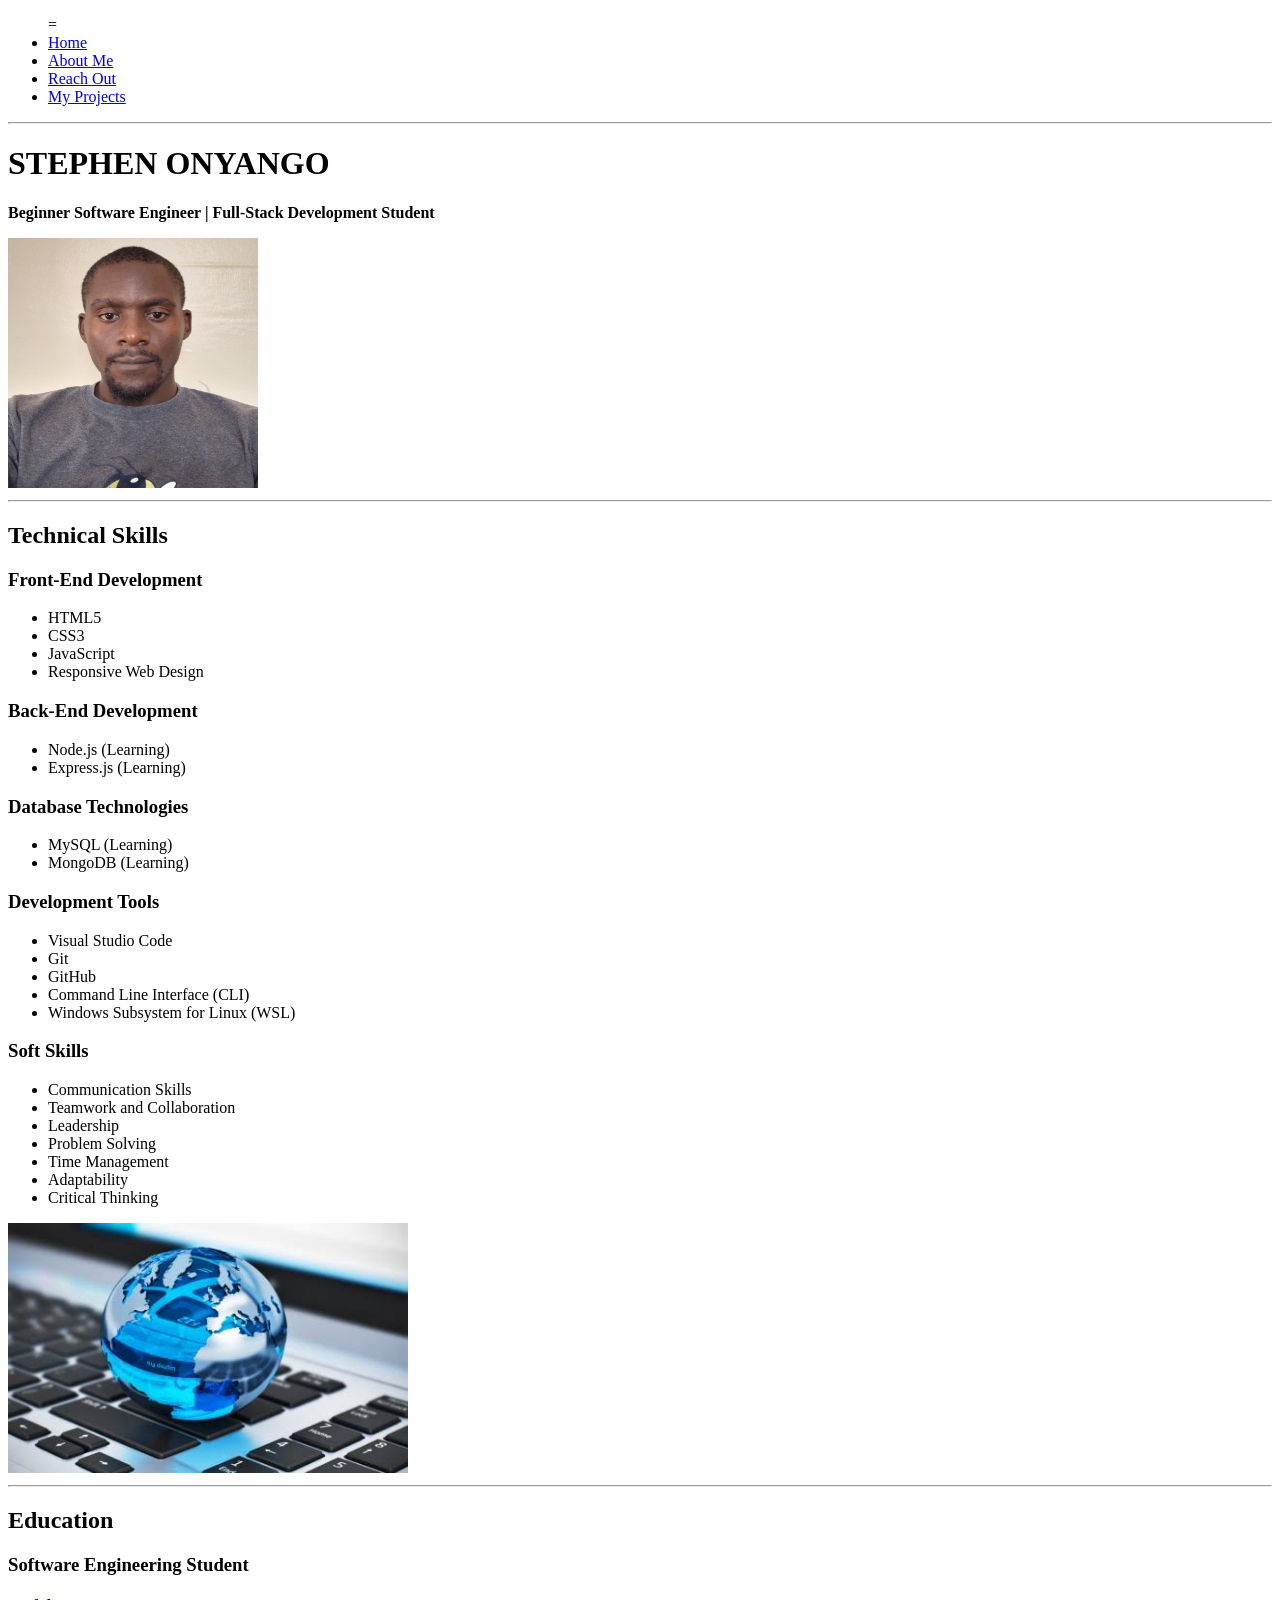
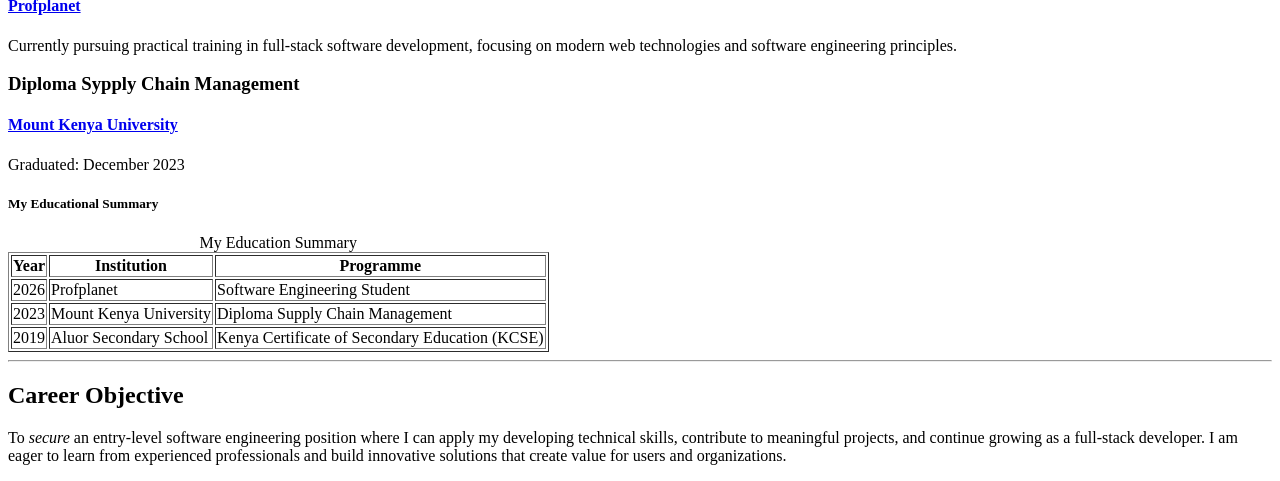
==== index.html @ aaf896d8 "Week 2 Portfolio Challenge" ====
<!doctype html>
<html lang="en">
  <head>
    <meta charset="UTF-8" />
    <meta name="viewport" content="width=device-width, initial-scale=1.0" />
    <title>Personal Portfolio</title>
  </head>
  <body>
    <nav>
      <ul>
        =
        <li><a href="index.html">Home</a></li>
        <li><a href="about.html">About Me</a></li>
        <li><a href="contact.html">Reach Out</a></li>
        <li><a href="projects.html">My Projects</a></li>
      </ul>
    </nav>
    <hr />
    <h1>STEPHEN ONYANGO</h1>
    <p>
      <strong
        >Beginner Software Engineer | Full-Stack Development Student</strong
      >
    </p>
    <img src="images/STEVE.jpeg" alt="Profile Photo" height="250" width="250" />

    <hr />
    <h2>Technical Skills</h2>
    <h3>Front-End Development</h3>
    <ul>
      <li>HTML5</li>
      <li>CSS3</li>
      <li>JavaScript</li>
      <li>Responsive Web Design</li>
    </ul>

    <h3>Back-End Development</h3>
    <ul>
      <li>Node.js (Learning)</li>
      <li>Express.js (Learning)</li>
    </ul>

    <h3>Database Technologies</h3>
    <ul>
      <li>MySQL (Learning)</li>
      <li>MongoDB (Learning)</li>
    </ul>

    <h3>Development Tools</h3>
    <ul>
      <li>Visual Studio Code</li>
      <li>Git</li>
      <li>GitHub</li>
      <li>Command Line Interface (CLI)</li>
      <li>Windows Subsystem for Linux (WSL)</li>
    </ul>

    <h3>Soft Skills</h3>
    <ul>
      <li>Communication Skills</li>
      <li>Teamwork and Collaboration</li>
      <li>Leadership</li>
      <li>Problem Solving</li>
      <li>Time Management</li>
      <li>Adaptability</li>
      <li>Critical Thinking</li>
    </ul>

    <img
      src="images/Globe on Keyboard.jpg"
      alt="Globe on top of the Keyboard"
      height="250"
      width="400"
    />
    <hr />

    <h2>Education</h2>
    <h3>Software Engineering Student</h3>
    <h4>
      <a href="https://profplanetacademy.com/" target="_blank">Profplanet</a>
    </h4>
    <p>
      Currently pursuing practical training in full-stack software development,
      focusing on modern web technologies and software engineering principles.
    </p>

    <h3>Diploma Sypply Chain Management</h3>
    <h4>
      <a href="http://mku.ac.ke/" target="_blank">Mount Kenya University</a>
    </h4>
    <p>Graduated: December 2023</p>

    <h5>My Educational Summary</h5>
    <table border="1">
      <caption>
        My Education Summary
      </caption>
      <thead>
        <tr>
          <th scope="col">Year</th>
          <th scope="col">Institution</th>
          <th scope="col">Programme</th>
        </tr>
      </thead>
      <tbody>
        <tr>
          <td>2026</td>
          <td>Profplanet</td>
          <td>Software Engineering Student</td>
        </tr>
        <tr>
          <td>2023</td>
          <td>Mount Kenya University</td>
          <td>Diploma Supply Chain Management</td>
        </tr>
        <tr>
          <td>2019</td>
          <td>Aluor Secondary School</td>
          <td>Kenya Certificate of Secondary Education (KCSE)</td>
        </tr>
      </tbody>
    </table>

    <hr />
    <h2>Career Objective</h2>
    <p>
      To <em>secure</em> an entry-level software engineering position where I
      can apply my developing technical skills, contribute to meaningful
      projects, and continue growing as a full-stack developer. I am eager to
      learn from experienced professionals and build innovative solutions that
      create value for users and organizations.
    </p>
  </body>
</html>
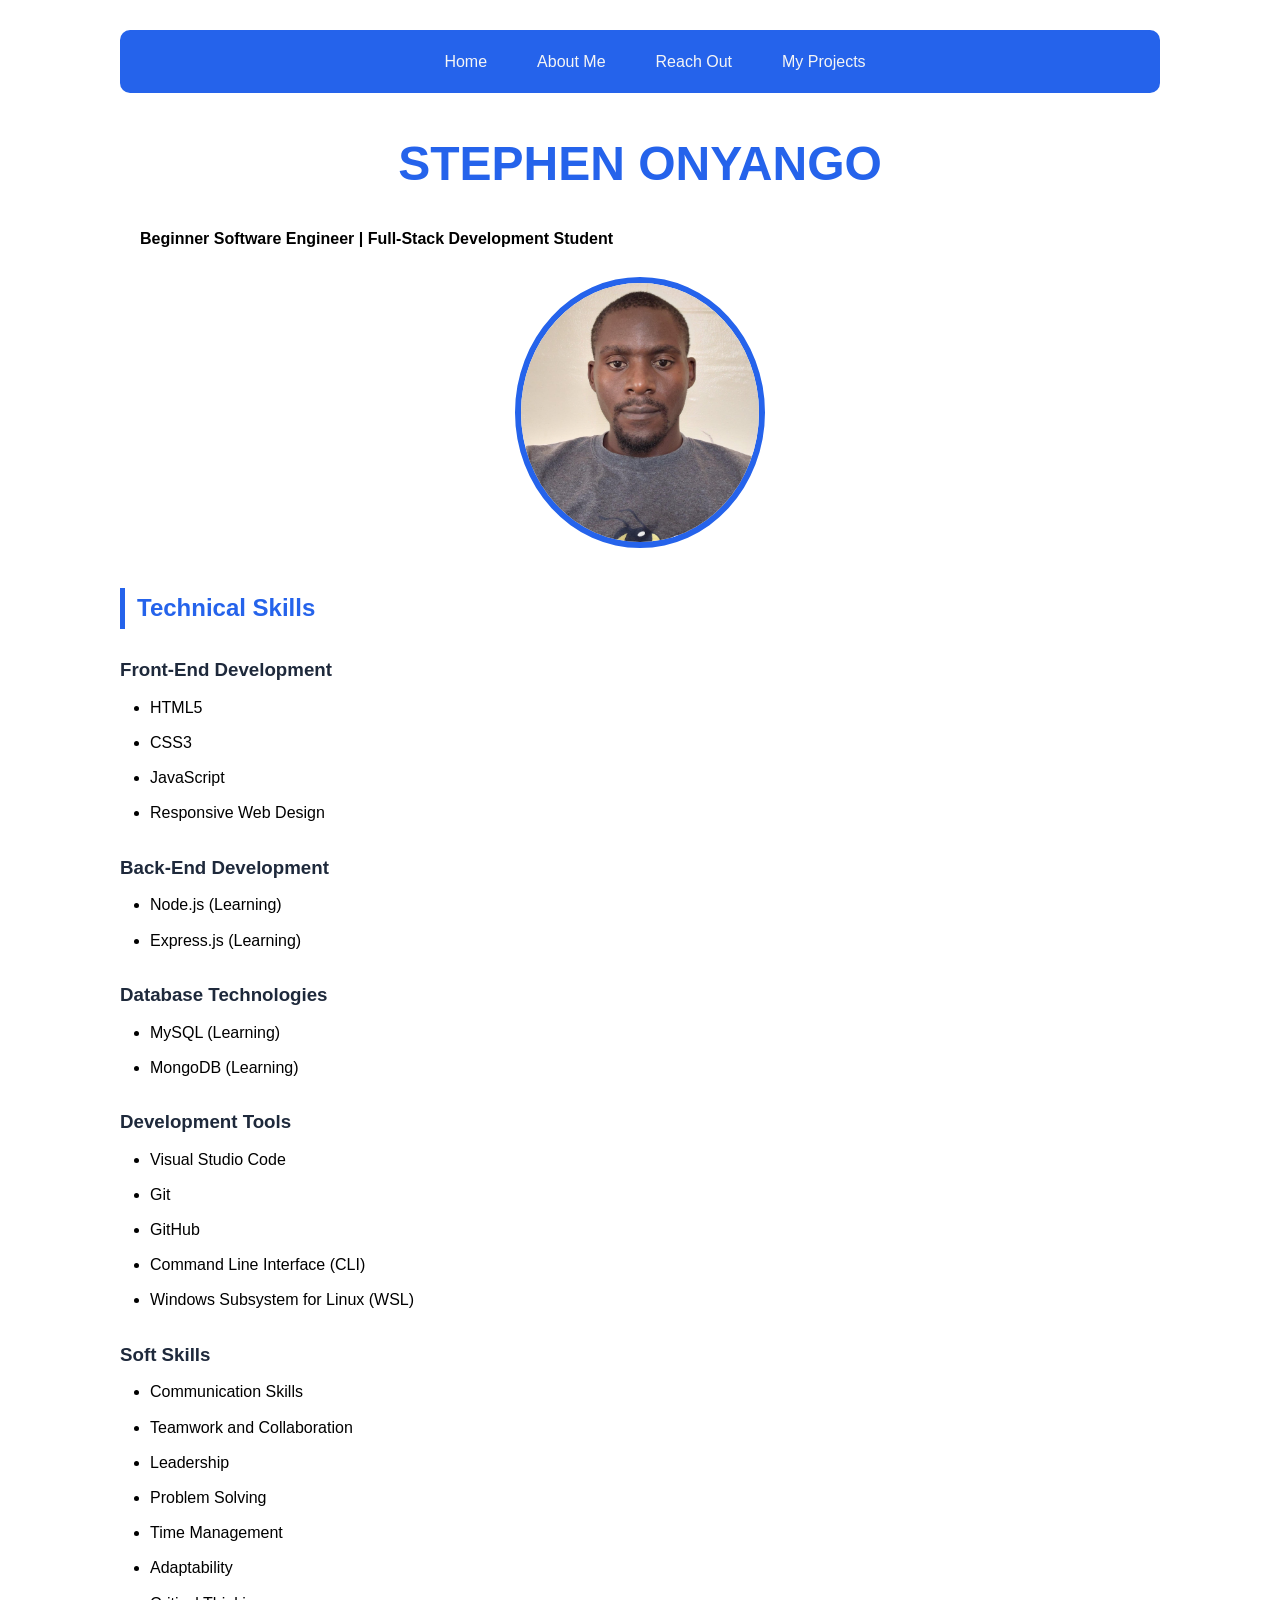
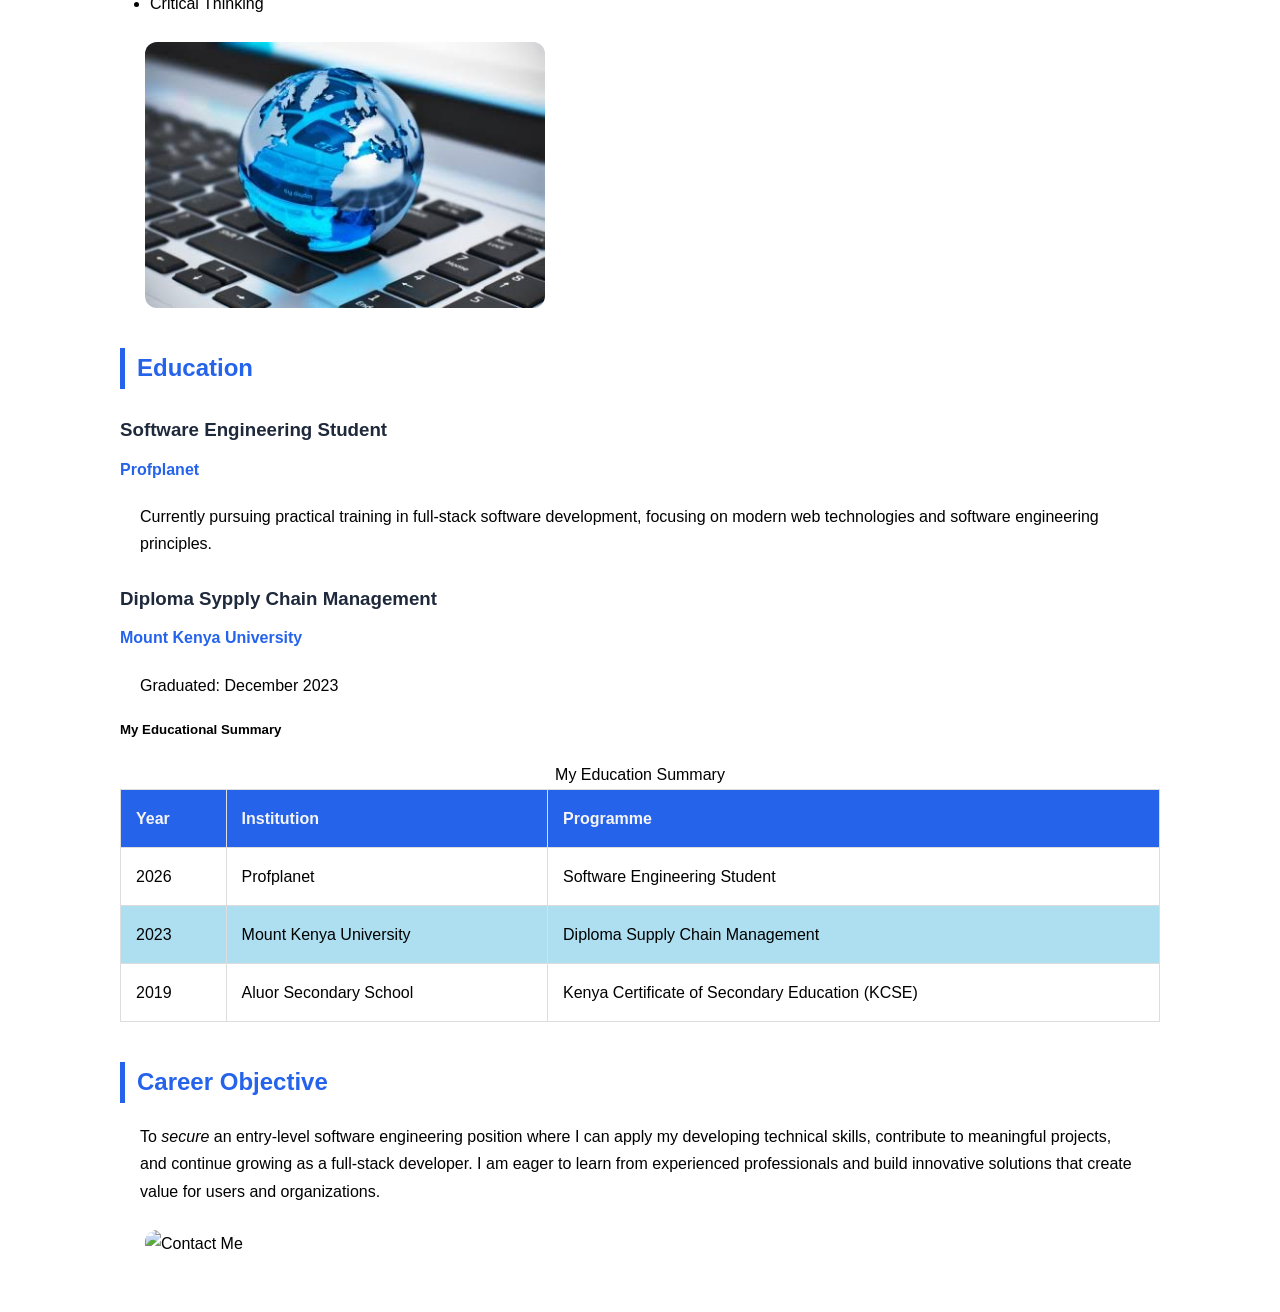
==== commit 3ad5d9cf: "profplanet-styles-portfolio" ====
--- a/index.html
+++ b/index.html
@@ -4,18 +4,19 @@
     <meta charset="UTF-8" />
     <meta name="viewport" content="width=device-width, initial-scale=1.0" />
     <title>Personal Portfolio</title>
+    <link rel="stylesheet" href="styles.css" />
   </head>
   <body>
+    <!--Awaiting Styling-->
     <nav>
       <ul>
-        =
         <li><a href="index.html">Home</a></li>
         <li><a href="about.html">About Me</a></li>
         <li><a href="contact.html">Reach Out</a></li>
         <li><a href="projects.html">My Projects</a></li>
       </ul>
     </nav>
-    <hr />
+
     <h1>STEPHEN ONYANGO</h1>
     <p>
       <strong
@@ -24,7 +25,6 @@
     </p>
     <img src="images/STEVE.jpeg" alt="Profile Photo" height="250" width="250" />
 
-    <hr />
     <h2>Technical Skills</h2>
     <h3>Front-End Development</h3>
     <ul>
@@ -72,7 +72,6 @@
       height="250"
       width="400"
     />
-    <hr />
 
     <h2>Education</h2>
     <h3>Software Engineering Student</h3>
@@ -91,7 +90,7 @@
     <p>Graduated: December 2023</p>
 
     <h5>My Educational Summary</h5>
-    <table border="1">
+    <table>
       <caption>
         My Education Summary
       </caption>
@@ -121,7 +120,6 @@
       </tbody>
     </table>
 
-    <hr />
     <h2>Career Objective</h2>
     <p>
       To <em>secure</em> an entry-level software engineering position where I
@@ -130,5 +128,9 @@
       learn from experienced professionals and build innovative solutions that
       create value for users and organizations.
     </p>
+    <img
+      src="https://media.istockphoto.com/id/2188211582/photo/contact-us-or-customer-support-hotline-businessman-touching-on-virtual-screen-contact-icons.jpg?s=612x612&w=0&k=20&c=aL_OH2_1_qoxRz1yaC2x1gASFRLFr7IXqO7QmmZ_Y_8="
+      alt="Contact Me"
+    />
   </body>
 </html>
--- a/styles.css
+++ b/styles.css
@@ -0,0 +1,217 @@
+*,
+*::before,
+*::after {
+  box-sizing: border-box;
+}
+* {
+  margin: 0;
+  padding: 0;
+}
+
+:root {
+  --color-primary: #2563eb;
+  --color-secondary #addff1
+  --color-text: #1e293b;
+  --color-bg: #f8fafc;
+  --space-sm: 1rem;
+  --space-md: 1.5rem;
+  --space-lg: 2rem;
+  --text-base: 1rem;
+  --text-lg: 1.25rem;
+  --text-xl: 1.953rem;
+}
+
+body {
+  font-family: "Segoe UI", Tahoma, Geneva, Verdana, sans-serif;
+  background: var(--light);
+  color: var(--secondary);
+  line-height: 1.7;
+  max-width: 1100px;
+  margin: auto;
+  padding: 30px;
+}
+
+/*===
+NAVIGATION
+*/
+nav {
+  background: var(--color-primary);
+  border-radius: 10px;
+  box-shadow: var(--shadow);
+  margin-bottom: 30px;
+}
+
+nav ul {
+  display: flex;
+  justify-content: center;
+  list-style: none;
+  flex-wrap: wrap;
+}
+
+nav li {
+  margin: 0;
+}
+
+nav a {
+  display: block;
+  color: #f5f5f5;
+  text-decoration: none;
+  padding: 18px 25px;
+  transition: 0s;
+  font-size: bold;
+}
+
+nav a:hover {
+  background: #1d4ed8;
+}
+
+/*=====
+HEADINGS
+==*/
+
+h1 {
+  text-align: center;
+  color: var(--color-primary);
+  font-size: 3rem;
+  margin-top: 20px;
+}
+
+h2 {
+  color: var(--color-primary);
+  margin-top: 40px;
+  margin-bottom: 15px;
+  border-left: 5px solid var(--color-primary);
+  padding-left: 12px;
+}
+
+h3 {
+  margin-top: 25px;
+  color: #1e293b;
+}
+
+h4,
+h5 {
+  margin-top: 10px;
+}
+
+/*====
+PARAGRAPHS
+*/
+
+p {
+  margin: 20px;
+  color: var(--grey);
+}
+
+strong {
+  color: var(--secondary);
+}
+
+body > p: :first-of-type {
+  text-align: justify;
+  font-size: 1.2rem;
+}
+
+/*===
+IMAGES
+*/
+
+img {
+  display: block;
+  margin: 25px;
+  border-radius: 12px;
+  box-shadow: var(--shadow);
+  max-width: 100%;
+  height: auto;
+}
+
+img:first-of-type {
+  width: 250px;
+  border-radius: 50%;
+  margin: 25px auto;
+  border: 6px solid var(--color-primary);
+}
+
+/*=====
+LISTS
+*/
+
+ul {
+  margin-left: 30px;
+  margin-bottom: 20px;
+}
+
+li {
+  margin: 8px 0;
+}
+
+/*=====================
+LINKS
+======================*/
+
+a {
+  color: var(--color-primary);
+  text-decoration: none;
+}
+
+a:hover {
+  text-decoration: underline;
+}
+
+/*====================
+TABLE
+====================*/
+
+table {
+  width: 100%;
+  border-collapse: collapse;
+  margin-top: 20px;
+  background: #ffffff;
+  box-shadow: var(--shadow);
+}
+
+th {
+  background: var(--color-primary);
+  color: #f5f5f5;
+
+}
+
+th, td {
+  border: 1px solid #ddd;
+  padding: 15px;
+  text-align: left;
+}
+
+tr:nth-child(even) {
+  background: #addff1;
+}
+
+tr:hover {
+  background: #dbeafe;
+}
+
+
+/* ===========================
+   RESPONSIVE DESIGN
+=========================== */
+
+@media (max-width: 768px) {
+
+  body {
+    padding: 20px;
+  }
+
+  nav ul {
+    flex-direction: column;
+  }
+
+  nav a {
+    text-align: center;
+    border-bottom: 1px solid rgba(255,255,255,.2);
+  }
+
+  h1 {
+    font-size: 2.2rem;
+  }
+
+}
